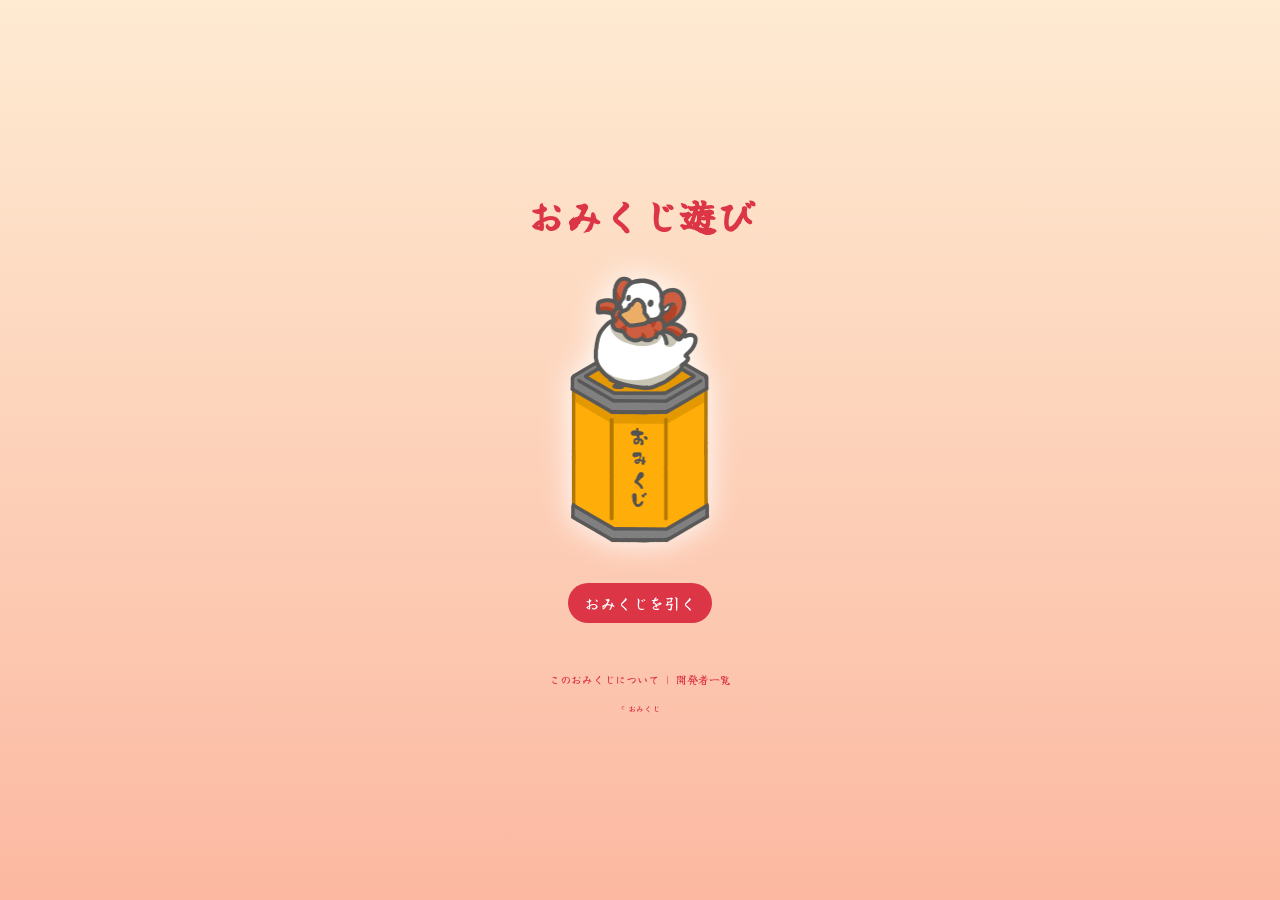
==== docs/index.html @ 7eca1d08 "Change directory structure" ====
<!DOCTYPE html>
<html lang="ja">
<head>
  <meta charset="UTF-8">
  <meta name="viewport" content="width=device-width, initial-scale=1.0">
  <title>おみくじ遊び</title>
  <link rel="preconnect" href="https://fonts.googleapis.com">
  <link rel="preconnect" href="https://fonts.gstatic.com" crossorigin>
  <link href="https://fonts.googleapis.com/css2?family=Fira+Code:wght@300..700&family=Noto+Sans+JP:wght@100..900&family=Playwrite+DK+Uloopet:wght@100..400&family=Yuji+Syuku&display=swap" rel="stylesheet">
  <link rel="icon" href="assets/favicon.ico" sizes="32x32">
  <link rel="icon" href="assets/icon.svg" type="image/svg+xml">
  <link rel="stylesheet" href="assets/css/styles.css">
</head>
<body>
  <div class="topContainer flexColumn">
    <div id="topPage" class="d-block omikujiBox">
      <h1 class="topTitle">おみくじ遊び</h1>
      <img src="assets/images/omikuji.PNG" alt="おみくじのイラスト">
      <button id="drawButton" class="omikujiButton">おみくじを引く</button>
    </div>
    <!-- おみくじ表示 -->
    <div id="fortuneResult" class="d-none omikujiPaper">
      <h2>おみくじ</h2>
      <hr>
      <div>
        <img id="resultImg" src="" alt="">
        <h1 id="fortune"></h1>
      </div>
      <hr>
      <div>
        <p id="fortuneComment"></p>
      </div>
      <hr>
      <div>
        <h4>✿ ラッキーカラー ✿</h4>
        <p id="luckyColor">
          // 
        </p>
      </div>
      <hr>
      <div>
        <h4>✿ ラッキードリンク ✿</h4>
        <p id="luckyDrink">
          // 
        </p>
      </div>
      <hr>
      <div>
        <h4>✿ ラッキーアクション ✿</h4>
        <p id="luckyAction">
          // 
        </p>
      </div>
      <button id="reTryButton" class="omikujiButton">もう一度おみくじを引く</button>
    </div>
    <footer>
      <div>
        <a href="about.html">このおみくじについて</a>
        <span>｜</span>
        <a href="developers.html">開発者一覧</a>
      </div>
      <p>© おみくじ</p>
    </footer>
  </div>
  <script src="assets/js/main.js"></script>
</body>
</html>
---- docs/assets/css/styles.css ----
* {
  padding: 0;
  margin: 0;
  text-decoration: none;
  box-sizing: border-box;
  font-family: "Yuji Syuku", serif;
}

:root {
  --red: #ff0000;
  --red-translucent: rgb(255 0 0 / .25);
  --white: #ffffff;
  --main-text-color: #dc3545;
  --main-text-color-hover: #b32b39;
}

/* 要素の表示 */
.d-block {
  display: flex;
  flex-direction: column;
  align-items: center;
}
/* 要素の非表示 */
.d-none {
  display: none;
}
/* 主軸を垂直とした縦横中央揃えのFlexBox指定 */
.flexColumn {
  display: flex;
  flex-direction: column;
  align-items: center;
  justify-content: center;
}

/* ページ全体 */
html, body {
  height: 100%;
}
.topContainer {
  width: 100%;
  height: 100%;
  text-align: center;
  color: var(--main-text-color);
  background: linear-gradient(#feebd2, #fcb8a1);
}

/* トップのおみくじ */
.omikujiBox img {
  width: 50%;
  min-width: 100px;
  margin: 1em 0;
  filter: drop-shadow(0 0 16px var(--white));
}
#drawButton {
  margin-bottom: 1em;
}

/* 共通ボタンスタイル */
.omikujiButton {
  font-size: 16px;
  color: var(--white);
  border: var(--red);
  border-radius: 25px;
  padding: .5em 1em;
  background-color: var(--main-text-color);
}
.omikujiButton:hover {
  background-color: var(--main-text-color-hover);
}
.omikujiButton:focus,
.omikujiButton:active {
  transition: .2s;
  outline: 4px solid var(--red-translucent);
}


/* おみくじの紙ページ */
.omikujiPaper {
  width: 80%;
  padding: 16px;
  border: thick double var(--red);
  outline: .2rem solid var(--red);
  background-color: var(--white);
  margin-bottom: 1em;
}
.omikujiPaper h3,
.omikujiPaper h4,
.omikujiPaper ul li {
  margin-bottom: 1em;
}
.omikujiPaper ul {
  list-style: square;
  text-align: left;
  padding: 0 .5em 0 2em;
}

/* おみくじの結果ページ */
#fortuneResult {
  height: 80vh;
  overflow-y: scroll;
}
hr {
  width: 100%;
  border-top: 2px solid var(--red-translucent);
  margin: 1em 0;
}
#resultImg {
  width: 100%;
}
#fortuneComment {
  font-size: .9rem;
  text-align: left;
}
#reTryButton {
  margin-top: 1.5em;
}

/* フッター */
footer {
  font-size: 11px;
}
footer a {
  color: var(--main-text-color);
}
footer p {
  font-size: .5rem;
  margin-top: 2em;
}

/* レスポンシブ対応 */
.aboutContents {
  height: 64vh;
  overflow-y: scroll;
  justify-content: normal;
}

@media screen and (min-width: 320px) {
  .topTitle {
    font-size: 2.4rem;
  }
  .omikujiPaper {
    width: 280px;
  }
}

@media screen and (min-height: 560px) {
  #topPage {
    margin: 0 0 1em 0;
  }
  .omikujiBox img {
    margin: 2em 0 1em 0;
  }
  #drawButton {
    margin: 1.5em 0 2em 0;
  }
  .aboutContents {
    height: auto;
    padding: 16px;
    overflow: hidden;
  }
}
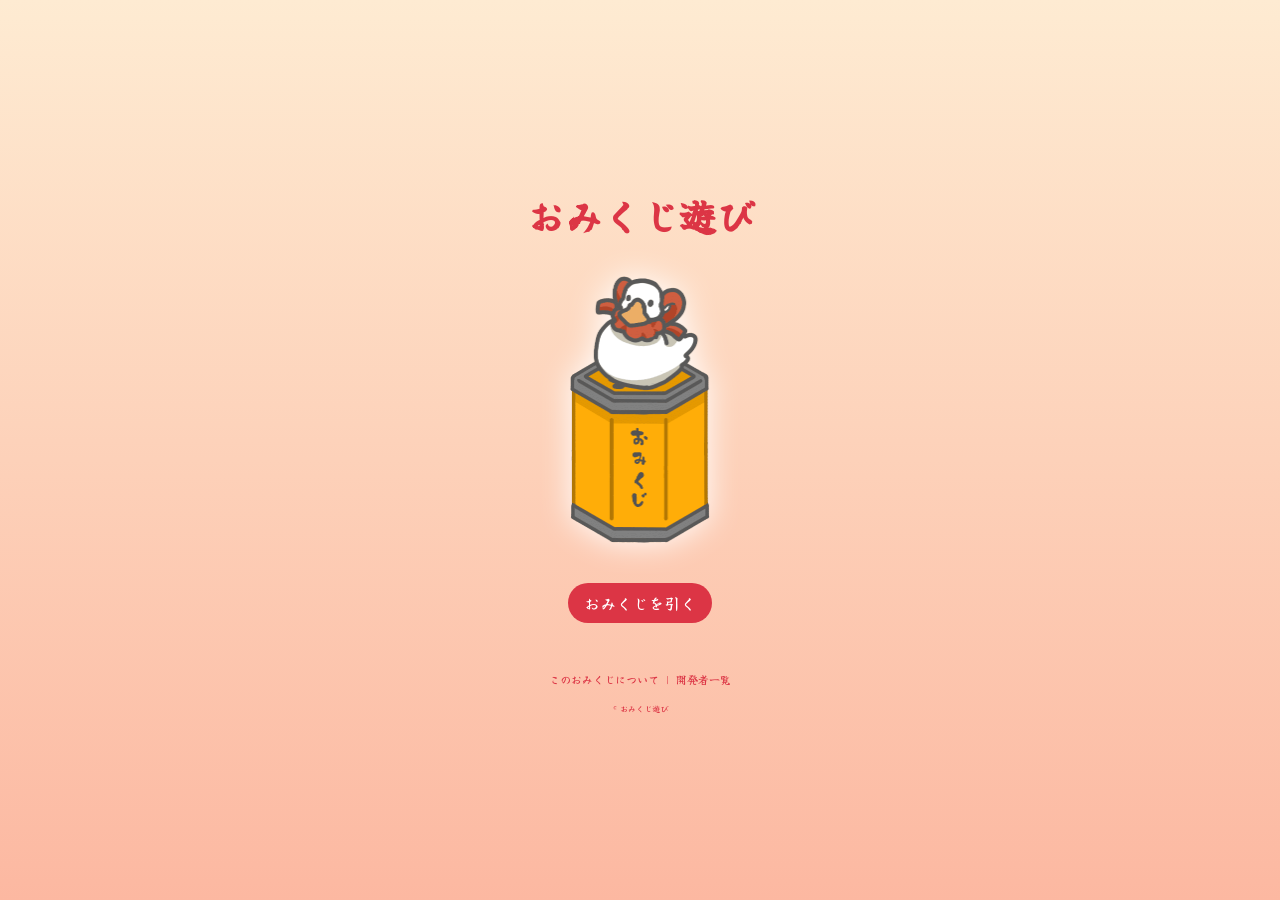
==== commit ecea510e: "Corrected copyright text" ====
--- a/docs/index.html
+++ b/docs/index.html
@@ -3,6 +3,7 @@
 <head>
   <meta charset="UTF-8">
   <meta name="viewport" content="width=device-width, initial-scale=1.0">
+  <meta name="description" content="おみくじの運勢で体の大きさが変わる、不思議なアヒルの「きち」と一緒に遊ぶことができます。">
   <title>おみくじ遊び</title>
   <link rel="preconnect" href="https://fonts.googleapis.com">
   <link rel="preconnect" href="https://fonts.gstatic.com" crossorigin>
@@ -59,7 +60,7 @@
         <span>｜</span>
         <a href="developers.html">開発者一覧</a>
       </div>
-      <p>© おみくじ</p>
+      <p>© おみくじ遊び</p>
     </footer>
   </div>
   <script src="assets/js/main.js"></script>
--- a/docs/assets/css/styles.css
+++ b/docs/assets/css/styles.css
@@ -35,6 +35,10 @@
 /* ページ全体 */
 html, body {
   height: 100%;
+}
+img,
+.omikujiButton {
+  user-select: none;
 }
 .topContainer {
   width: 100%;
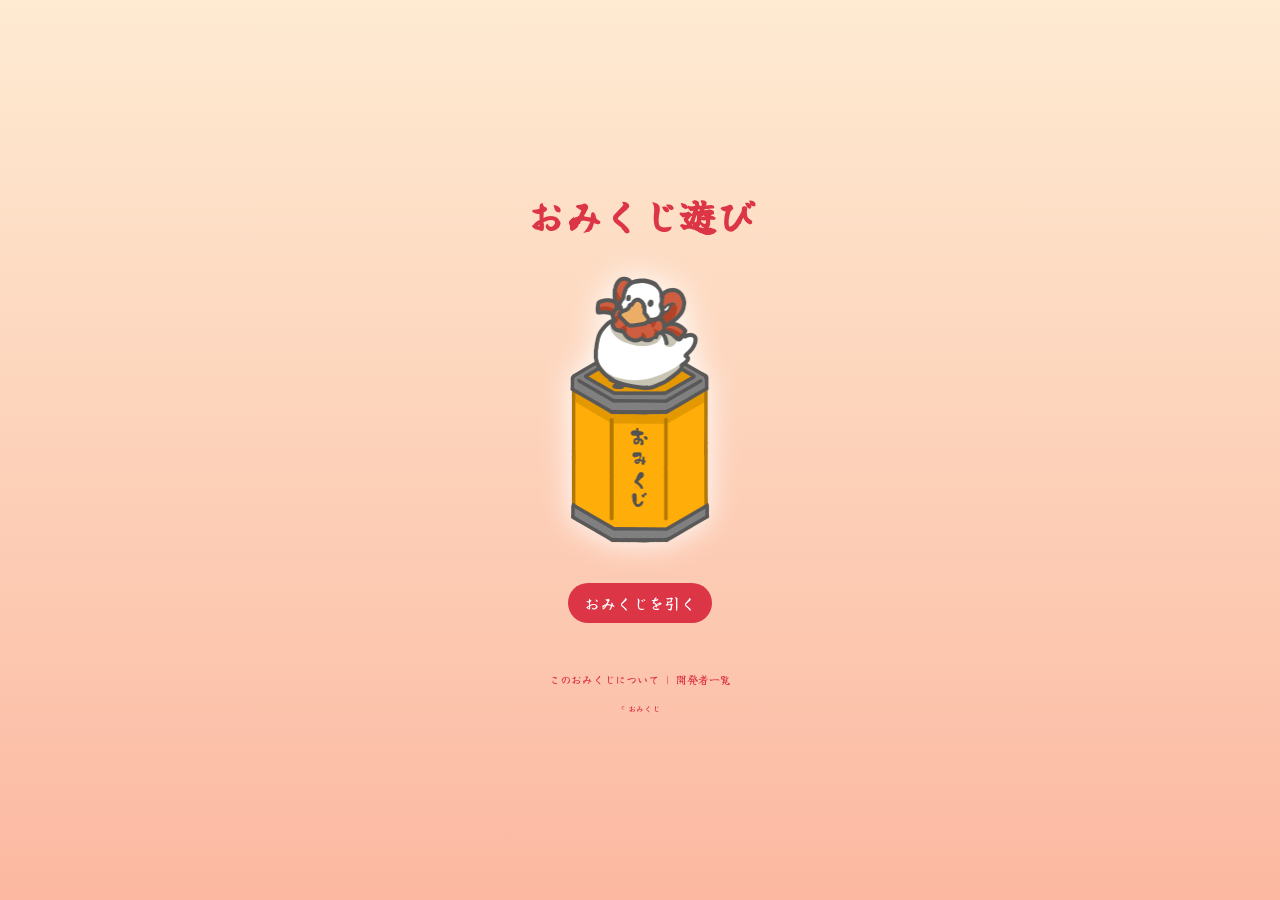
==== commit 586ce88a: "add open graph protocol property" ====
--- a/docs/index.html
+++ b/docs/index.html
@@ -4,6 +4,10 @@
   <meta charset="UTF-8">
   <meta name="viewport" content="width=device-width, initial-scale=1.0">
   <meta name="description" content="おみくじの運勢で体の大きさが変わる、不思議なアヒルの「きち」と一緒に遊ぶことができます。">
+  <!-- Open Graph Protocol -->
+  <meta property="og:title" content="おみくじ遊び">
+  <meta property="og:description" content="おみくじの運勢で体の大きさが変わる、不思議なアヒルの「きち」と一緒に遊ぶことができます。">
+  <meta property="og:image" content="assets/images/omikuji.PNG">
   <title>おみくじ遊び</title>
   <link rel="preconnect" href="https://fonts.googleapis.com">
   <link rel="preconnect" href="https://fonts.gstatic.com" crossorigin>
@@ -60,7 +64,7 @@
         <span>｜</span>
         <a href="developers.html">開発者一覧</a>
       </div>
-      <p>© おみくじ遊び</p>
+      <p>© おみくじ</p>
     </footer>
   </div>
   <script src="assets/js/main.js"></script>
--- a/docs/assets/css/styles.css
+++ b/docs/assets/css/styles.css
@@ -36,9 +36,11 @@
 html, body {
   height: 100%;
 }
-img,
-.omikujiButton {
+a, img {
   user-select: none;
+}
+a {
+  -webkit-tap-highlight-color: transparent;
 }
 .topContainer {
   width: 100%;
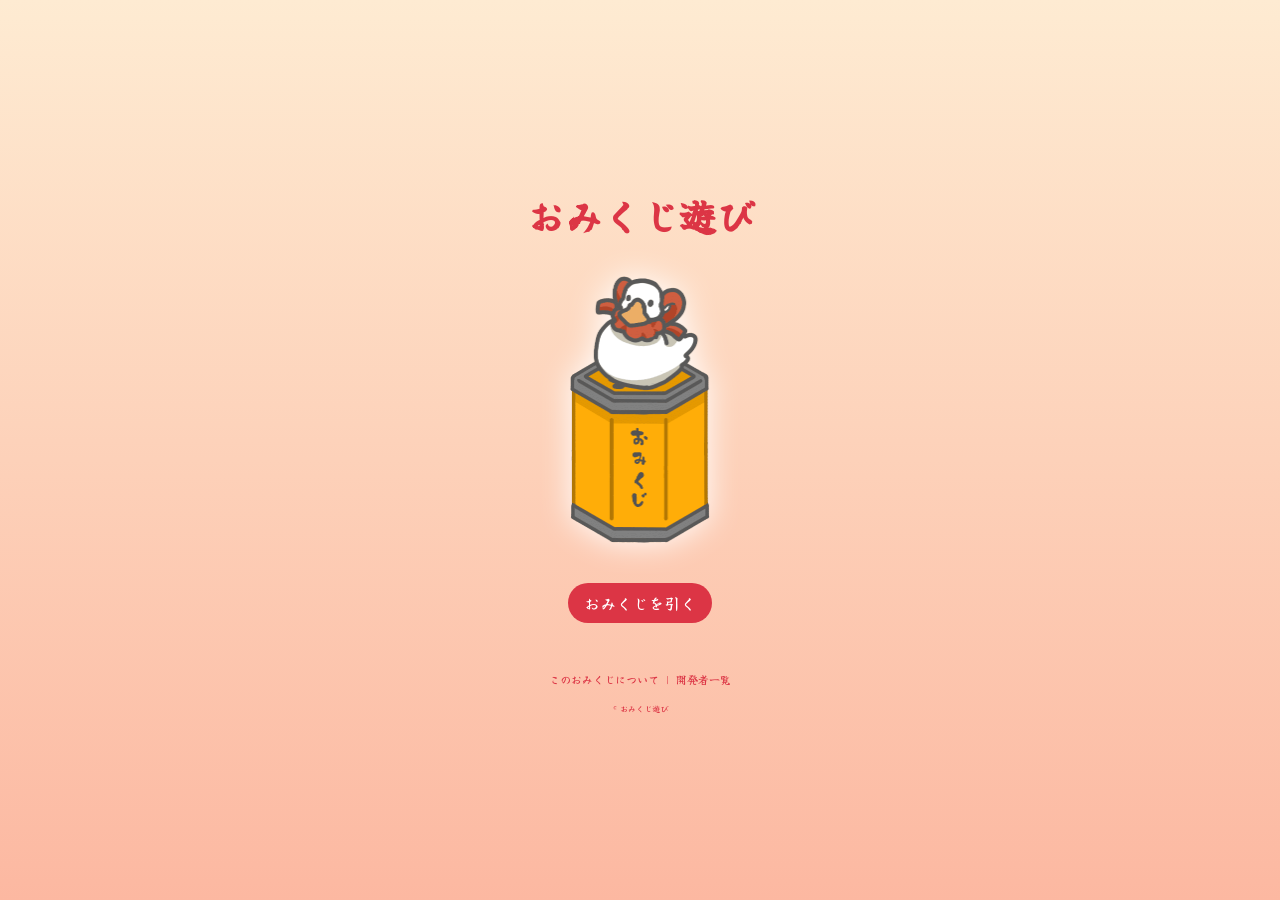
==== commit fd3f1b28: "Merge pull request #30 from teamdev-teamBlue/edit-copyright-text Corrected copyright text" ====
--- a/docs/index.html
+++ b/docs/index.html
@@ -64,7 +64,7 @@
         <span>｜</span>
         <a href="developers.html">開発者一覧</a>
       </div>
-      <p>© おみくじ</p>
+      <p>© おみくじ遊び</p>
     </footer>
   </div>
   <script src="assets/js/main.js"></script>
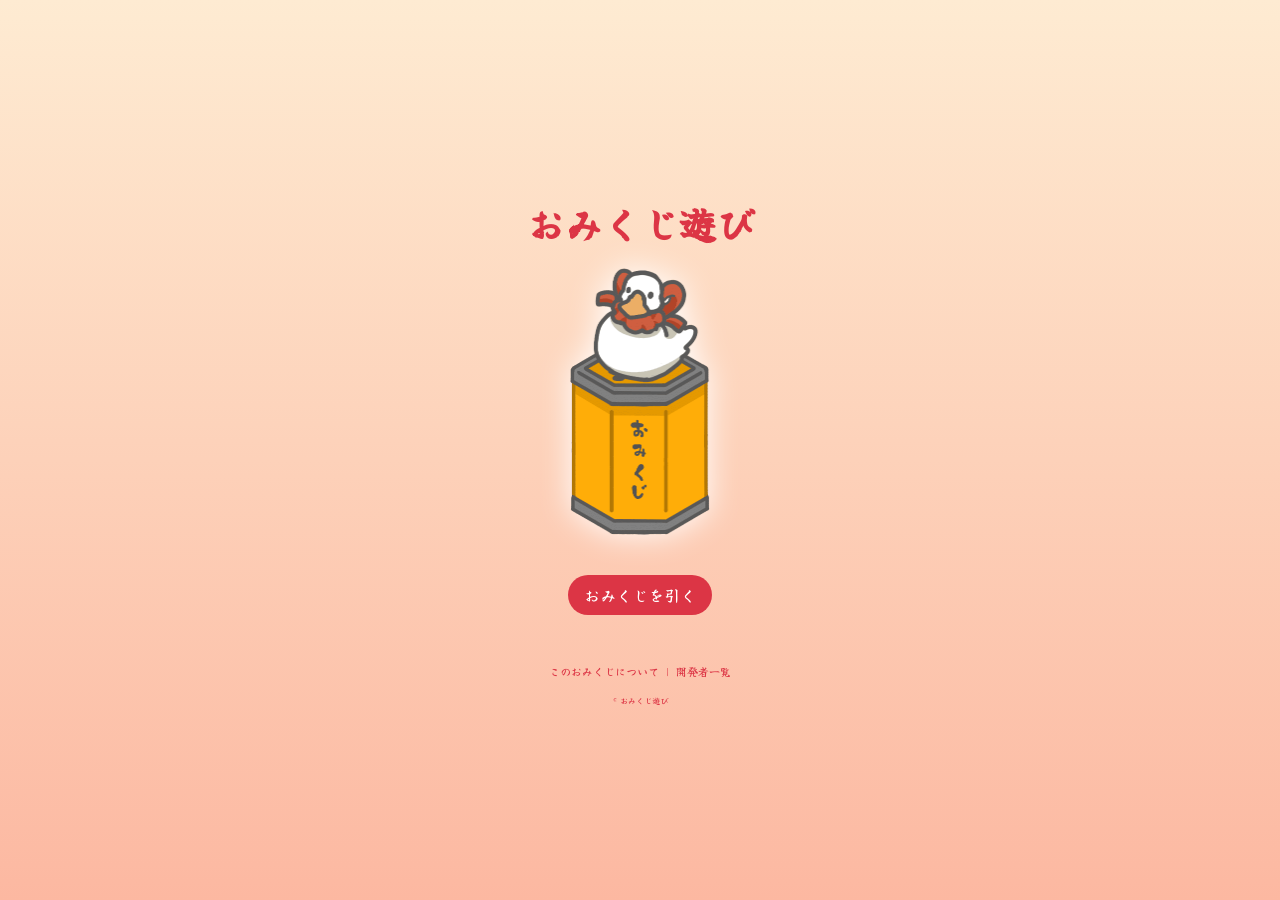
==== commit 43c5e9bb: "add animation" ====
--- a/docs/index.html
+++ b/docs/index.html
@@ -7,7 +7,9 @@
   <!-- Open Graph Protocol -->
   <meta property="og:title" content="おみくじ遊び">
   <meta property="og:description" content="おみくじの運勢で体の大きさが変わる、不思議なアヒルの「きち」と一緒に遊ぶことができます。">
-  <meta property="og:image" content="assets/images/omikuji.PNG">
+  <meta property="og:image" content="https://teamdev-teamblue.github.io/work-space/assets/images/omikuji.PNG">
+  <meta property="og:type" content="website">
+  <meta property="og:url" content="https://teamdev-teamblue.github.io/work-space/index.html">
   <title>おみくじ遊び</title>
   <link rel="preconnect" href="https://fonts.googleapis.com">
   <link rel="preconnect" href="https://fonts.gstatic.com" crossorigin>
@@ -20,7 +22,7 @@
   <div class="topContainer flexColumn">
     <div id="topPage" class="d-block omikujiBox">
       <h1 class="topTitle">おみくじ遊び</h1>
-      <img src="assets/images/omikuji.PNG" alt="おみくじのイラスト">
+      <img id="omikujiBoxImage" src="assets/images/omikuji.PNG" alt="おみくじのイラスト">
       <button id="drawButton" class="omikujiButton">おみくじを引く</button>
     </div>
     <!-- おみくじ表示 -->
--- a/docs/assets/css/styles.css
+++ b/docs/assets/css/styles.css
@@ -51,7 +51,7 @@
 }
 
 /* トップのおみくじ */
-.omikujiBox img {
+#omikujiBoxImage {
   width: 50%;
   min-width: 100px;
   margin: 1em 0;
@@ -121,6 +121,43 @@
   margin-top: 1.5em;
 }
 
+/* アニメーション */
+.shakeBox {
+  animation: shakeBox .3s 2;
+  transform-origin: bottom center;
+}
+@keyframes shakeBox {
+  40% { transform: rotate(-6deg); }
+  80% { transform: rotate(6deg); }
+}
+
+.expansionKichi {
+  transform-origin: center;
+  animation: expansionKichi 1s ease-in-out;
+}
+@keyframes expansionKichi {
+  0% { transform: scale(.8); }
+  50% { transform: scale(1); }
+  80% { transform: scale(1.5); }
+}
+
+.openResult {
+  animation: openResult .3s ease-in-out;
+}
+@keyframes openResult {
+  0% { transform: scale(.9); }
+  100% { transform: scale(1); }
+}
+
+.bounce {
+  animation: bounce .3s ease-out;
+  transform-origin: bottom center;
+}
+@keyframes bounce {
+  50% { transform: scale(1, .8); }
+  100% { transform: scale(1); }
+}
+
 /* フッター */
 footer {
   font-size: 11px;
